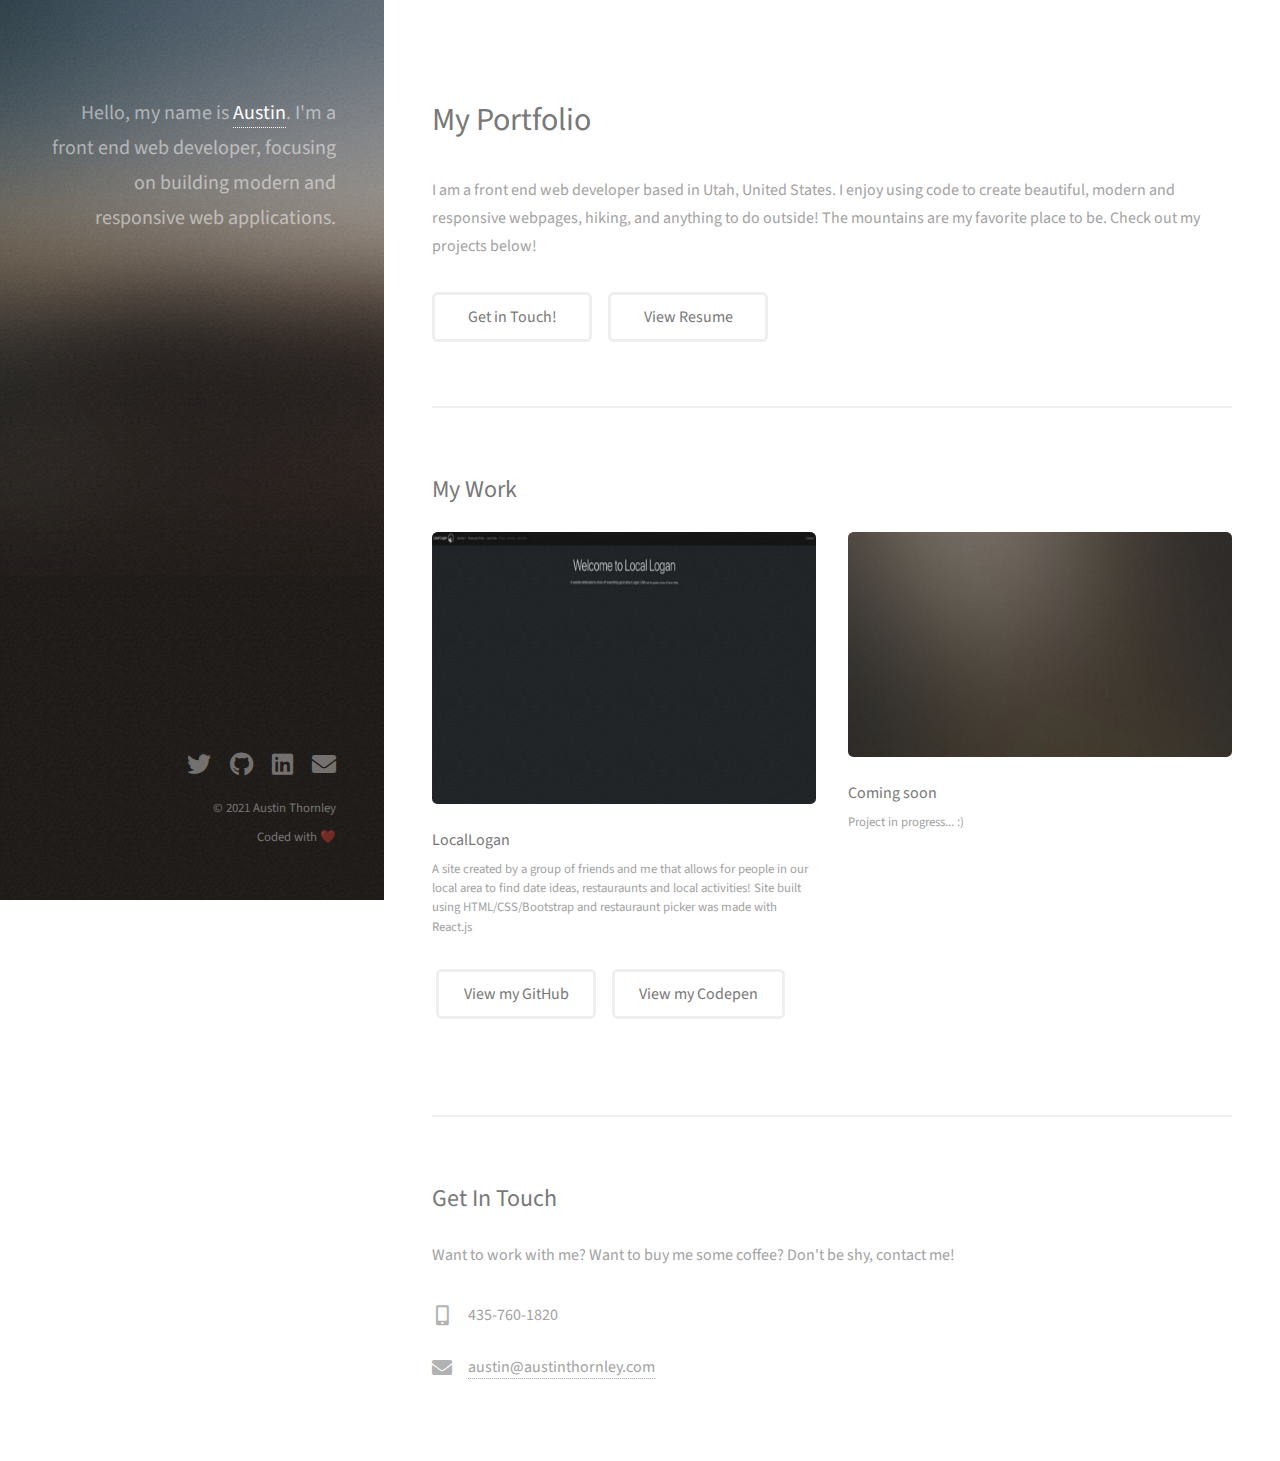
==== index.html @ a8290329 "First commit" ====
<!DOCTYPE html>
<html>
  <head>
    <title>AustinThornley.com</title>
    <meta charset="utf-8" />
    <meta
      name="viewport"
      content="width=device-width, initial-scale=1, user-scalable=no"
    />
    <link rel="stylesheet" href="assets/css/main.css" />
  </head>
  <body class="is-preload">
    <!-- Header -->
    <header id="header">
      <div class="inner">
        <h1>
          Hello, my name is
          <strong
            ><a
              href="https://www.linkedin.com/in/austinthornley/"
              target="_blank"
              >Austin</a
            ></strong
          >. I'm a front<br />
          end web developer, focusing on building<br />
          modern and responsive web applications.
        </h1>
      </div>
    </header>

    <!-- Main -->
    <div id="main">
      <!-- One -->
      <section id="one">
        <header class="major">
          <h2>My Portfolio</h2>
        </header>
        <p>
          I am a front end web developer based in Utah, United States. I enjoy
          using code to create beautiful, modern and responsive webpages,
          hiking, and anything to do outside! The mountains are my favorite
          place to be. Check out my projects below!
        </p>
        <ul class="actions">
          <li>
            <a
              href="mailto:austin@austinthornley.com"
              class="button"
              target="_blank"
              >Get in Touch!</a
            >
          </li>
          <li>
            <a href="assets/Resume.pdf" class="button" target="_blank">View Resume</a>
          </li>
          <!-- add animation -->
        </ul>
      </section>

      <!-- Two -->
      <section id="two">
        <h2>My Work</h2>
        <div class="row">
          <article class="col-6 col-12-xsmall work-item">
            <a href="https://locallogan.com/" class="image fit thumb" target="_blank"
              ><img src="images/resized.png" alt=""
             height="272" id="locallogan"/></a>
            <h3>LocalLogan</h3>
            <p>A site created by a group of friends and me that allows for people in our local area to find date ideas, restauraunts and local activities! Site built using HTML/CSS/Bootstrap and restauraunt picker was made with React.js  </p>
          </article>
          <article class="col-6 col-12-xsmall work-item">
            <a href="#" class="image fit thumb"
              ><img src="images/thumbs/02.jpg" alt=""
            /></a>
            <h3>Coming soon</h3>
            <p>Project in progress... :)</p>
          </article>
          <!-- <article class="col-6 col-12-xsmall work-item">
            <a href="#" class="image fit thumb"
              ><img src="images/thumbs/03.jpg" alt=""
            /></a>
            <h3>Tortor metus commodo</h3>
            <p>Lorem ipsum dolor sit amet nisl sed nullam feugiat.</p>
          </article>
          <article class="col-6 col-12-xsmall work-item">
            <a href="codepen.io" class="image fit thumb" target="_blank"
              ><img src="images/thumbs/04.jpg" alt=""
            /></a>
            <h3>Quam neque phasellus</h3>
            <p>Lorem ipsum dolor sit amet nisl sed nullam feugiat.</p>
          </article>
          <article class="col-6 col-12-xsmall work-item">
            <a href="images/fulls/05.jpg" class="image fit thumb"
              ><img src="images/thumbs/05.jpg" alt=""
            /></a>
            <h3>Nunc enim commodo aliquet</h3>
            <p>Lorem ipsum dolor sit amet nisl sed nullam feugiat.</p>
          </article>
          <article class="col-6 col-12-xsmall work-item">
            <a href="images/fulls/06.jpg" class="image fit thumb"
              ><img src="images/thumbs/06.jpg" alt=""
            /></a>
            <h3>Risus ornare lacinia</h3>
            <p>Lorem ipsum dolor sit amet nisl sed nullam feugiat.</p>
          </article>
        </div> -->
        <ul class="actions" style="margin-left: 20px;">
          <li>
            <a
              href="https://github.com/AustinThornley"
              class="button"
              target="_blank"
              >View my GitHub</a
            >
          </li>
          <li>
            <a
              href="https://codepen.io/AustinThornley"
              class="button"
              target="_blank"
              >View my Codepen</a
            >
          </li>
        </ul>
      </section>

      <!-- Three -->
      <section id="three">
        <h2>Get In Touch</h2>
        <p>
          Want to work with me? Want to buy me some coffee? Don't be shy, contact me!
        </p>
        <div class="row">
          <div class="col-4 col-12-small">
            <ul class="labeled-icons">
              <li>
                <h3 class="icon solid fa-mobile-alt">
                  <span class="label">Phone</span>
                </h3>
                435-760-1820
              </li>
              <li>
                <h3 class="icon solid fa-envelope">
                  <span class="label">Email</span>
                </h3>
                <a href="mailto:austin@austinthornley.com" target="_blank"
                  >austin@austinthornley.com</a
                >
              </li>
            </ul>
          </div>
        </div>
      </section>
    </div>

    <!-- Footer -->
    <footer id="footer">
      <div class="inner">
        <ul class="icons">
          <li>
            <a
              href="https://twitter.com/austinthornley"
              class="icon brands fa-twitter"
              target="_blank"
              ><span class="label">Twitter</span></a
            >
          </li>
          <li>
            <a
              href="https://github.com/AustinThornley"
              class="icon brands fa-github"
              target="_blank"
              ><span class="label">Github</span></a
            >
          </li>
          <li>
            <a
              href="https://www.linkedin.com/in/austinthornley/"
              class="icon brands fa-linkedin"
              target="_blank"
              ><span class="label">LinkedIn</span></a
            >
          </li>
          <li>
            <a
              href="mailto:austin@austinthornley.com"
              class="icon solid fa-envelope"
              target="_blank"
              ><span class="label">Email</span></a
            >
          </li>
        </ul>
        <ul class="copyright">
          <li>&copy; 2021 Austin Thornley</li>
          <li>Coded with ❤️</li>
        </ul>
      </div>
    </footer>

    <!-- Scripts -->
    <script src="assets/js/jquery.min.js"></script>
    <script src="assets/js/jquery.poptrox.min.js"></script>
    <script src="assets/js/browser.min.js"></script>
    <script src="assets/js/breakpoints.min.js"></script>
    <script src="assets/js/util.js"></script>
    <script src="assets/js/main.js"></script>
  </body>
</html>
---- assets/css/main.css ----
@import url('fontawesome-all.min.css');
@import url('https://fonts.googleapis.com/css?family=Source+Sans+Pro:400,400italic');

html,
body,
div,
span,
applet,
object,
iframe,
h1,
h2,
h3,
h4,
h5,
h6,
p,
blockquote,
pre,
a,
abbr,
acronym,
address,
big,
cite,
code,
del,
dfn,
em,
img,
ins,
kbd,
q,
s,
samp,
small,
strike,
strong,
sub,
sup,
tt,
var,
b,
u,
i,
center,
dl,
dt,
dd,
ol,
ul,
li,
fieldset,
form,
label,
legend,
table,
caption,
tbody,
tfoot,
thead,
tr,
th,
td,
article,
aside,
canvas,
details,
embed,
figure,
figcaption,
footer,
header,
hgroup,
menu,
nav,
output,
ruby,
section,
summary,
time,
mark,
audio,
video {
  margin: 0;
  padding: 0;
  border: 0;
  font-size: 100%;
  font: inherit;
  vertical-align: baseline;
}

article,
aside,
details,
figcaption,
figure,
footer,
header,
hgroup,
menu,
nav,
section {
  display: block;
}

body {
  line-height: 1;
}

ol,
ul {
  list-style: none;
}

blockquote,
q {
  quotes: none;
}

blockquote:before,
blockquote:after,
q:before,
q:after {
  content: '';
  content: none;
}

table {
  border-collapse: collapse;
  border-spacing: 0;
}

body {
  -webkit-text-size-adjust: none;
}

mark {
  background-color: transparent;
  color: inherit;
}

input::-moz-focus-inner {
  border: 0;
  padding: 0;
}

input,
select,
textarea {
  -moz-appearance: none;
  -webkit-appearance: none;
  -ms-appearance: none;
  appearance: none;
}

/* Basic */

html {
  box-sizing: border-box;
}

*,
*:before,
*:after {
  box-sizing: inherit;
}

body {
  background: #fff;
}

body.is-preload *,
body.is-preload *:before,
body.is-preload *:after {
  -moz-animation: none !important;
  -webkit-animation: none !important;
  -ms-animation: none !important;
  animation: none !important;
  -moz-transition: none !important;
  -webkit-transition: none !important;
  -ms-transition: none !important;
  transition: none !important;
}

body,
input,
select,
textarea {
  color: #a2a2a2;
  font-family: 'Source Sans Pro', Helvetica, sans-serif;
  font-size: 16pt;
  font-weight: 400;
  line-height: 1.75em;
}

a {
  -moz-transition: color 0.2s ease-in-out, border-color 0.2s ease-in-out;
  -webkit-transition: color 0.2s ease-in-out, border-color 0.2s ease-in-out;
  -ms-transition: color 0.2s ease-in-out, border-color 0.2s ease-in-out;
  transition: color 0.2s ease-in-out, border-color 0.2s ease-in-out;
  border-bottom: dotted 1px;
  color: #49bf9d;
  text-decoration: none;
}

a:hover {
  border-bottom-color: transparent;
  color: #49bf9d !important;
  text-decoration: none;
}

strong,
b {
  color: #787878;
  font-weight: 400;
}

em,
i {
  font-style: italic;
}

p {
  margin: 0 0 2em 0;
}

h1,
h2,
h3,
h4,
h5,
h6 {
  color: #787878;
  font-weight: 400;
  line-height: 1em;
  margin: 0 0 1em 0;
}

h1 a,
h2 a,
h3 a,
h4 a,
h5 a,
h6 a {
  color: inherit;
  text-decoration: none;
}

h1 {
  font-size: 2em;
  line-height: 1.5em;
}

h2 {
  font-size: 1.5em;
  line-height: 1.5em;
}

h3 {
  font-size: 1.25em;
  line-height: 1.5em;
}

h4 {
  font-size: 1.1em;
  line-height: 1.5em;
}

h5 {
  font-size: 0.9em;
  line-height: 1.5em;
}

h6 {
  font-size: 0.7em;
  line-height: 1.5em;
}

sub {
  font-size: 0.8em;
  position: relative;
  top: 0.5em;
}

sup {
  font-size: 0.8em;
  position: relative;
  top: -0.5em;
}

hr {
  border: 0;
  border-bottom: solid 2px #efefef;
  margin: 2em 0;
}

hr.major {
  margin: 3em 0;
}

blockquote {
  border-left: solid 6px #efefef;
  font-style: italic;
  margin: 0 0 2em 0;
  padding: 0.5em 0 0.5em 1.5em;
}

code {
  background: #f7f7f7;
  border-radius: 0.35em;
  border: solid 2px #efefef;
  font-family: 'Courier New', monospace;
  font-size: 0.9em;
  margin: 0 0.25em;
  padding: 0.25em 0.65em;
}

pre {
  -webkit-overflow-scrolling: touch;
  font-family: 'Courier New', monospace;
  font-size: 0.9em;
  margin: 0 0 2em 0;
}

pre code {
  display: block;
  line-height: 1.75em;
  padding: 1em 1.5em;
  overflow-x: auto;
}

.align-left {
  text-align: left;
}

.align-center {
  text-align: center;
}

.align-right {
  text-align: right;
}

/* Container */

.container {
  margin: 0 auto;
  max-width: calc(100% - 4em);
  width: 100%;
}

.container.xsmall {
  width: 25%;
}

.container.small {
  width: 50%;
}

.container.medium {
  width: 75%;
}

.container.large {
  width: 125%;
}

.container.xlarge {
  width: 150%;
}

.container.max {
  width: 100%;
}

@media screen and (max-width: 980px) {
  .container {
    width: 100% !important;
    max-width: 100% !important;
  }
}

@media screen and (max-width: 480px) {
  .container {
    max-width: calc(100% - 3em);
  }
}

/* Row */

.row {
  display: flex;
  flex-wrap: wrap;
  box-sizing: border-box;
  align-items: stretch;
}

.row > * {
  box-sizing: border-box;
}

.row.gtr-uniform > * > :last-child {
  margin-bottom: 0;
}

.row.aln-left {
  justify-content: flex-start;
}

.row.aln-center {
  justify-content: center;
}

.row.aln-right {
  justify-content: flex-end;
}

.row.aln-top {
  align-items: flex-start;
}

.row.aln-middle {
  align-items: center;
}

.row.aln-bottom {
  align-items: flex-end;
}

.row > .imp {
  order: -1;
}

.row > .col-1 {
  width: 8.33333%;
}

.row > .off-1 {
  margin-left: 8.33333%;
}

.row > .col-2 {
  width: 16.66667%;
}

.row > .off-2 {
  margin-left: 16.66667%;
}

.row > .col-3 {
  width: 25%;
}

.row > .off-3 {
  margin-left: 25%;
}

.row > .col-4 {
  width: 33.33333%;
}

.row > .off-4 {
  margin-left: 33.33333%;
}

.row > .col-5 {
  width: 41.66667%;
}

.row > .off-5 {
  margin-left: 41.66667%;
}

.row > .col-6 {
  width: 50%;
}

.row > .off-6 {
  margin-left: 50%;
}

.row > .col-7 {
  width: 58.33333%;
}

.row > .off-7 {
  margin-left: 58.33333%;
}

.row > .col-8 {
  width: 66.66667%;
}

.row > .off-8 {
  margin-left: 66.66667%;
}

.row > .col-9 {
  width: 75%;
}

.row > .off-9 {
  margin-left: 75%;
}

.row > .col-10 {
  width: 83.33333%;
}

.row > .off-10 {
  margin-left: 83.33333%;
}

.row > .col-11 {
  width: 91.66667%;
}

.row > .off-11 {
  margin-left: 91.66667%;
}

.row > .col-12 {
  width: 100%;
}

.row > .off-12 {
  margin-left: 100%;
}

.row.gtr-0 {
  margin-top: 0;
  margin-left: 0em;
}

.row.gtr-0 > * {
  padding: 0 0 0 0em;
}

.row.gtr-0.gtr-uniform {
  margin-top: 0em;
}

.row.gtr-0.gtr-uniform > * {
  padding-top: 0em;
}

.row.gtr-25 {
  margin-top: 0;
  margin-left: -0.625em;
}

.row.gtr-25 > * {
  padding: 0 0 0 0.625em;
}

.row.gtr-25.gtr-uniform {
  margin-top: -0.625em;
}

.row.gtr-25.gtr-uniform > * {
  padding-top: 0.625em;
}

.row.gtr-50 {
  margin-top: 0;
  margin-left: -1.25em;
}

.row.gtr-50 > * {
  padding: 0 0 0 1.25em;
}

.row.gtr-50.gtr-uniform {
  margin-top: -1.25em;
}

.row.gtr-50.gtr-uniform > * {
  padding-top: 1.25em;
}

.row {
  margin-top: 0;
  margin-left: -2.5em;
}

.row > * {
  padding: 0 0 0 2.5em;
}

.row.gtr-uniform {
  margin-top: -2.5em;
}

.row.gtr-uniform > * {
  padding-top: 2.5em;
}

.row.gtr-150 {
  margin-top: 0;
  margin-left: -3.75em;
}

.row.gtr-150 > * {
  padding: 0 0 0 3.75em;
}

.row.gtr-150.gtr-uniform {
  margin-top: -3.75em;
}

.row.gtr-150.gtr-uniform > * {
  padding-top: 3.75em;
}

.row.gtr-200 {
  margin-top: 0;
  margin-left: -5em;
}

.row.gtr-200 > * {
  padding: 0 0 0 5em;
}

.row.gtr-200.gtr-uniform {
  margin-top: -5em;
}

.row.gtr-200.gtr-uniform > * {
  padding-top: 5em;
}

@media screen and (max-width: 1800px) {
  .row {
    display: flex;
    flex-wrap: wrap;
    box-sizing: border-box;
    align-items: stretch;
  }

  .row > * {
    box-sizing: border-box;
  }

  .row.gtr-uniform > * > :last-child {
    margin-bottom: 0;
  }

  .row.aln-left {
    justify-content: flex-start;
  }

  .row.aln-center {
    justify-content: center;
  }

  .row.aln-right {
    justify-content: flex-end;
  }

  .row.aln-top {
    align-items: flex-start;
  }

  .row.aln-middle {
    align-items: center;
  }

  .row.aln-bottom {
    align-items: flex-end;
  }

  .row > .imp-xlarge {
    order: -1;
  }

  .row > .col-1-xlarge {
    width: 8.33333%;
  }

  .row > .off-1-xlarge {
    margin-left: 8.33333%;
  }

  .row > .col-2-xlarge {
    width: 16.66667%;
  }

  .row > .off-2-xlarge {
    margin-left: 16.66667%;
  }

  .row > .col-3-xlarge {
    width: 25%;
  }

  .row > .off-3-xlarge {
    margin-left: 25%;
  }

  .row > .col-4-xlarge {
    width: 33.33333%;
  }

  .row > .off-4-xlarge {
    margin-left: 33.33333%;
  }

  .row > .col-5-xlarge {
    width: 41.66667%;
  }

  .row > .off-5-xlarge {
    margin-left: 41.66667%;
  }

  .row > .col-6-xlarge {
    width: 50%;
  }

  .row > .off-6-xlarge {
    margin-left: 50%;
  }

  .row > .col-7-xlarge {
    width: 58.33333%;
  }

  .row > .off-7-xlarge {
    margin-left: 58.33333%;
  }

  .row > .col-8-xlarge {
    width: 66.66667%;
  }

  .row > .off-8-xlarge {
    margin-left: 66.66667%;
  }

  .row > .col-9-xlarge {
    width: 75%;
  }

  .row > .off-9-xlarge {
    margin-left: 75%;
  }

  .row > .col-10-xlarge {
    width: 83.33333%;
  }

  .row > .off-10-xlarge {
    margin-left: 83.33333%;
  }

  .row > .col-11-xlarge {
    width: 91.66667%;
  }

  .row > .off-11-xlarge {
    margin-left: 91.66667%;
  }

  .row > .col-12-xlarge {
    width: 100%;
  }

  .row > .off-12-xlarge {
    margin-left: 100%;
  }

  .row.gtr-0 {
    margin-top: 0;
    margin-left: 0em;
  }

  .row.gtr-0 > * {
    padding: 0 0 0 0em;
  }

  .row.gtr-0.gtr-uniform {
    margin-top: 0em;
  }

  .row.gtr-0.gtr-uniform > * {
    padding-top: 0em;
  }

  .row.gtr-25 {
    margin-top: 0;
    margin-left: -0.625em;
  }

  .row.gtr-25 > * {
    padding: 0 0 0 0.625em;
  }

  .row.gtr-25.gtr-uniform {
    margin-top: -0.625em;
  }

  .row.gtr-25.gtr-uniform > * {
    padding-top: 0.625em;
  }

  .row.gtr-50 {
    margin-top: 0;
    margin-left: -1.25em;
  }

  .row.gtr-50 > * {
    padding: 0 0 0 1.25em;
  }

  .row.gtr-50.gtr-uniform {
    margin-top: -1.25em;
  }

  .row.gtr-50.gtr-uniform > * {
    padding-top: 1.25em;
  }

  .row {
    margin-top: 0;
    margin-left: -2.5em;
  }

  .row > * {
    padding: 0 0 0 2.5em;
  }

  .row.gtr-uniform {
    margin-top: -2.5em;
  }

  .row.gtr-uniform > * {
    padding-top: 2.5em;
  }

  .row.gtr-150 {
    margin-top: 0;
    margin-left: -3.75em;
  }

  .row.gtr-150 > * {
    padding: 0 0 0 3.75em;
  }

  .row.gtr-150.gtr-uniform {
    margin-top: -3.75em;
  }

  .row.gtr-150.gtr-uniform > * {
    padding-top: 3.75em;
  }

  .row.gtr-200 {
    margin-top: 0;
    margin-left: -5em;
  }

  .row.gtr-200 > * {
    padding: 0 0 0 5em;
  }

  .row.gtr-200.gtr-uniform {
    margin-top: -5em;
  }

  .row.gtr-200.gtr-uniform > * {
    padding-top: 5em;
  }
}

@media screen and (max-width: 1280px) {
  .row {
    display: flex;
    flex-wrap: wrap;
    box-sizing: border-box;
    align-items: stretch;
  }

  .row > * {
    box-sizing: border-box;
  }

  .row.gtr-uniform > * > :last-child {
    margin-bottom: 0;
  }

  .row.aln-left {
    justify-content: flex-start;
  }

  .row.aln-center {
    justify-content: center;
  }

  .row.aln-right {
    justify-content: flex-end;
  }

  .row.aln-top {
    align-items: flex-start;
  }

  .row.aln-middle {
    align-items: center;
  }

  .row.aln-bottom {
    align-items: flex-end;
  }

  .row > .imp-large {
    order: -1;
  }

  .row > .col-1-large {
    width: 8.33333%;
  }

  .row > .off-1-large {
    margin-left: 8.33333%;
  }

  .row > .col-2-large {
    width: 16.66667%;
  }

  .row > .off-2-large {
    margin-left: 16.66667%;
  }

  .row > .col-3-large {
    width: 25%;
  }

  .row > .off-3-large {
    margin-left: 25%;
  }

  .row > .col-4-large {
    width: 33.33333%;
  }

  .row > .off-4-large {
    margin-left: 33.33333%;
  }

  .row > .col-5-large {
    width: 41.66667%;
  }

  .row > .off-5-large {
    margin-left: 41.66667%;
  }

  .row > .col-6-large {
    width: 50%;
  }

  .row > .off-6-large {
    margin-left: 50%;
  }

  .row > .col-7-large {
    width: 58.33333%;
  }

  .row > .off-7-large {
    margin-left: 58.33333%;
  }

  .row > .col-8-large {
    width: 66.66667%;
  }

  .row > .off-8-large {
    margin-left: 66.66667%;
  }

  .row > .col-9-large {
    width: 75%;
  }

  .row > .off-9-large {
    margin-left: 75%;
  }

  .row > .col-10-large {
    width: 83.33333%;
  }

  .row > .off-10-large {
    margin-left: 83.33333%;
  }

  .row > .col-11-large {
    width: 91.66667%;
  }

  .row > .off-11-large {
    margin-left: 91.66667%;
  }

  .row > .col-12-large {
    width: 100%;
  }

  .row > .off-12-large {
    margin-left: 100%;
  }

  .row.gtr-0 {
    margin-top: 0;
    margin-left: 0em;
  }

  .row.gtr-0 > * {
    padding: 0 0 0 0em;
  }

  .row.gtr-0.gtr-uniform {
    margin-top: 0em;
  }

  .row.gtr-0.gtr-uniform > * {
    padding-top: 0em;
  }

  .row.gtr-25 {
    margin-top: 0;
    margin-left: -0.5em;
  }

  .row.gtr-25 > * {
    padding: 0 0 0 0.5em;
  }

  .row.gtr-25.gtr-uniform {
    margin-top: -0.5em;
  }

  .row.gtr-25.gtr-uniform > * {
    padding-top: 0.5em;
  }

  .row.gtr-50 {
    margin-top: 0;
    margin-left: -1em;
  }

  .row.gtr-50 > * {
    padding: 0 0 0 1em;
  }

  .row.gtr-50.gtr-uniform {
    margin-top: -1em;
  }

  .row.gtr-50.gtr-uniform > * {
    padding-top: 1em;
  }

  .row {
    margin-top: 0;
    margin-left: -2em;
  }

  .row > * {
    padding: 0 0 0 2em;
  }

  .row.gtr-uniform {
    margin-top: -2em;
  }

  .row.gtr-uniform > * {
    padding-top: 2em;
  }

  .row.gtr-150 {
    margin-top: 0;
    margin-left: -3em;
  }

  .row.gtr-150 > * {
    padding: 0 0 0 3em;
  }

  .row.gtr-150.gtr-uniform {
    margin-top: -3em;
  }

  .row.gtr-150.gtr-uniform > * {
    padding-top: 3em;
  }

  .row.gtr-200 {
    margin-top: 0;
    margin-left: -4em;
  }

  .row.gtr-200 > * {
    padding: 0 0 0 4em;
  }

  .row.gtr-200.gtr-uniform {
    margin-top: -4em;
  }

  .row.gtr-200.gtr-uniform > * {
    padding-top: 4em;
  }
}

@media screen and (max-width: 980px) {
  .row {
    display: flex;
    flex-wrap: wrap;
    box-sizing: border-box;
    align-items: stretch;
  }

  .row > * {
    box-sizing: border-box;
  }

  .row.gtr-uniform > * > :last-child {
    margin-bottom: 0;
  }

  .row.aln-left {
    justify-content: flex-start;
  }

  .row.aln-center {
    justify-content: center;
  }

  .row.aln-right {
    justify-content: flex-end;
  }

  .row.aln-top {
    align-items: flex-start;
  }

  .row.aln-middle {
    align-items: center;
  }

  .row.aln-bottom {
    align-items: flex-end;
  }

  .row > .imp-medium {
    order: -1;
  }

  .row > .col-1-medium {
    width: 8.33333%;
  }

  .row > .off-1-medium {
    margin-left: 8.33333%;
  }

  .row > .col-2-medium {
    width: 16.66667%;
  }

  .row > .off-2-medium {
    margin-left: 16.66667%;
  }

  .row > .col-3-medium {
    width: 25%;
  }

  .row > .off-3-medium {
    margin-left: 25%;
  }

  .row > .col-4-medium {
    width: 33.33333%;
  }

  .row > .off-4-medium {
    margin-left: 33.33333%;
  }

  .row > .col-5-medium {
    width: 41.66667%;
  }

  .row > .off-5-medium {
    margin-left: 41.66667%;
  }

  .row > .col-6-medium {
    width: 50%;
  }

  .row > .off-6-medium {
    margin-left: 50%;
  }

  .row > .col-7-medium {
    width: 58.33333%;
  }

  .row > .off-7-medium {
    margin-left: 58.33333%;
  }

  .row > .col-8-medium {
    width: 66.66667%;
  }

  .row > .off-8-medium {
    margin-left: 66.66667%;
  }

  .row > .col-9-medium {
    width: 75%;
  }

  .row > .off-9-medium {
    margin-left: 75%;
  }

  .row > .col-10-medium {
    width: 83.33333%;
  }

  .row > .off-10-medium {
    margin-left: 83.33333%;
  }

  .row > .col-11-medium {
    width: 91.66667%;
  }

  .row > .off-11-medium {
    margin-left: 91.66667%;
  }

  .row > .col-12-medium {
    width: 100%;
  }

  .row > .off-12-medium {
    margin-left: 100%;
  }

  .row.gtr-0 {
    margin-top: 0;
    margin-left: 0em;
  }

  .row.gtr-0 > * {
    padding: 0 0 0 0em;
  }

  .row.gtr-0.gtr-uniform {
    margin-top: 0em;
  }

  .row.gtr-0.gtr-uniform > * {
    padding-top: 0em;
  }

  .row.gtr-25 {
    margin-top: 0;
    margin-left: -0.5em;
  }

  .row.gtr-25 > * {
    padding: 0 0 0 0.5em;
  }

  .row.gtr-25.gtr-uniform {
    margin-top: -0.5em;
  }

  .row.gtr-25.gtr-uniform > * {
    padding-top: 0.5em;
  }

  .row.gtr-50 {
    margin-top: 0;
    margin-left: -1em;
  }

  .row.gtr-50 > * {
    padding: 0 0 0 1em;
  }

  .row.gtr-50.gtr-uniform {
    margin-top: -1em;
  }

  .row.gtr-50.gtr-uniform > * {
    padding-top: 1em;
  }

  .row {
    margin-top: 0;
    margin-left: -2em;
  }

  .row > * {
    padding: 0 0 0 2em;
  }

  .row.gtr-uniform {
    margin-top: -2em;
  }

  .row.gtr-uniform > * {
    padding-top: 2em;
  }

  .row.gtr-150 {
    margin-top: 0;
    margin-left: -3em;
  }

  .row.gtr-150 > * {
    padding: 0 0 0 3em;
  }

  .row.gtr-150.gtr-uniform {
    margin-top: -3em;
  }

  .row.gtr-150.gtr-uniform > * {
    padding-top: 3em;
  }

  .row.gtr-200 {
    margin-top: 0;
    margin-left: -4em;
  }

  .row.gtr-200 > * {
    padding: 0 0 0 4em;
  }

  .row.gtr-200.gtr-uniform {
    margin-top: -4em;
  }

  .row.gtr-200.gtr-uniform > * {
    padding-top: 4em;
  }
}

@media screen and (max-width: 736px) {
  .row {
    display: flex;
    flex-wrap: wrap;
    box-sizing: border-box;
    align-items: stretch;
  }

  .row > * {
    box-sizing: border-box;
  }

  .row.gtr-uniform > * > :last-child {
    margin-bottom: 0;
  }

  .row.aln-left {
    justify-content: flex-start;
  }

  .row.aln-center {
    justify-content: center;
  }

  .row.aln-right {
    justify-content: flex-end;
  }

  .row.aln-top {
    align-items: flex-start;
  }

  .row.aln-middle {
    align-items: center;
  }

  .row.aln-bottom {
    align-items: flex-end;
  }

  .row > .imp-small {
    order: -1;
  }

  .row > .col-1-small {
    width: 8.33333%;
  }

  .row > .off-1-small {
    margin-left: 8.33333%;
  }

  .row > .col-2-small {
    width: 16.66667%;
  }

  .row > .off-2-small {
    margin-left: 16.66667%;
  }

  .row > .col-3-small {
    width: 25%;
  }

  .row > .off-3-small {
    margin-left: 25%;
  }

  .row > .col-4-small {
    width: 33.33333%;
  }

  .row > .off-4-small {
    margin-left: 33.33333%;
  }

  .row > .col-5-small {
    width: 41.66667%;
  }

  .row > .off-5-small {
    margin-left: 41.66667%;
  }

  .row > .col-6-small {
    width: 50%;
  }

  .row > .off-6-small {
    margin-left: 50%;
  }

  .row > .col-7-small {
    width: 58.33333%;
  }

  .row > .off-7-small {
    margin-left: 58.33333%;
  }

  .row > .col-8-small {
    width: 66.66667%;
  }

  .row > .off-8-small {
    margin-left: 66.66667%;
  }

  .row > .col-9-small {
    width: 75%;
  }

  .row > .off-9-small {
    margin-left: 75%;
  }

  .row > .col-10-small {
    width: 83.33333%;
  }

  .row > .off-10-small {
    margin-left: 83.33333%;
  }

  .row > .col-11-small {
    width: 91.66667%;
  }

  .row > .off-11-small {
    margin-left: 91.66667%;
  }

  .row > .col-12-small {
    width: 100%;
  }

  .row > .off-12-small {
    margin-left: 100%;
  }

  .row.gtr-0 {
    margin-top: 0;
    margin-left: 0em;
  }

  .row.gtr-0 > * {
    padding: 0 0 0 0em;
  }

  .row.gtr-0.gtr-uniform {
    margin-top: 0em;
  }

  .row.gtr-0.gtr-uniform > * {
    padding-top: 0em;
  }

  .row.gtr-25 {
    margin-top: 0;
    margin-left: -0.375em;
  }

  .row.gtr-25 > * {
    padding: 0 0 0 0.375em;
  }

  .row.gtr-25.gtr-uniform {
    margin-top: -0.375em;
  }

  .row.gtr-25.gtr-uniform > * {
    padding-top: 0.375em;
  }

  .row.gtr-50 {
    margin-top: 0;
    margin-left: -0.75em;
  }

  .row.gtr-50 > * {
    padding: 0 0 0 0.75em;
  }

  .row.gtr-50.gtr-uniform {
    margin-top: -0.75em;
  }

  .row.gtr-50.gtr-uniform > * {
    padding-top: 0.75em;
  }

  .row {
    margin-top: 0;
    margin-left: -1.5em;
  }

  .row > * {
    padding: 0 0 0 1.5em;
  }

  .row.gtr-uniform {
    margin-top: -1.5em;
  }

  .row.gtr-uniform > * {
    padding-top: 1.5em;
  }

  .row.gtr-150 {
    margin-top: 0;
    margin-left: -2.25em;
  }

  .row.gtr-150 > * {
    padding: 0 0 0 2.25em;
  }

  .row.gtr-150.gtr-uniform {
    margin-top: -2.25em;
  }

  .row.gtr-150.gtr-uniform > * {
    padding-top: 2.25em;
  }

  .row.gtr-200 {
    margin-top: 0;
    margin-left: -3em;
  }

  .row.gtr-200 > * {
    padding: 0 0 0 3em;
  }

  .row.gtr-200.gtr-uniform {
    margin-top: -3em;
  }

  .row.gtr-200.gtr-uniform > * {
    padding-top: 3em;
  }
}

@media screen and (max-width: 480px) {
  .row {
    display: flex;
    flex-wrap: wrap;
    box-sizing: border-box;
    align-items: stretch;
  }

  .row > * {
    box-sizing: border-box;
  }

  .row.gtr-uniform > * > :last-child {
    margin-bottom: 0;
  }

  .row.aln-left {
    justify-content: flex-start;
  }

  .row.aln-center {
    justify-content: center;
  }

  .row.aln-right {
    justify-content: flex-end;
  }

  .row.aln-top {
    align-items: flex-start;
  }

  .row.aln-middle {
    align-items: center;
  }

  .row.aln-bottom {
    align-items: flex-end;
  }

  .row > .imp-xsmall {
    order: -1;
  }

  .row > .col-1-xsmall {
    width: 8.33333%;
  }

  .row > .off-1-xsmall {
    margin-left: 8.33333%;
  }

  .row > .col-2-xsmall {
    width: 16.66667%;
  }

  .row > .off-2-xsmall {
    margin-left: 16.66667%;
  }

  .row > .col-3-xsmall {
    width: 25%;
  }

  .row > .off-3-xsmall {
    margin-left: 25%;
  }

  .row > .col-4-xsmall {
    width: 33.33333%;
  }

  .row > .off-4-xsmall {
    margin-left: 33.33333%;
  }

  .row > .col-5-xsmall {
    width: 41.66667%;
  }

  .row > .off-5-xsmall {
    margin-left: 41.66667%;
  }

  .row > .col-6-xsmall {
    width: 50%;
  }

  .row > .off-6-xsmall {
    margin-left: 50%;
  }

  .row > .col-7-xsmall {
    width: 58.33333%;
  }

  .row > .off-7-xsmall {
    margin-left: 58.33333%;
  }

  .row > .col-8-xsmall {
    width: 66.66667%;
  }

  .row > .off-8-xsmall {
    margin-left: 66.66667%;
  }

  .row > .col-9-xsmall {
    width: 75%;
  }

  .row > .off-9-xsmall {
    margin-left: 75%;
  }

  .row > .col-10-xsmall {
    width: 83.33333%;
  }

  .row > .off-10-xsmall {
    margin-left: 83.33333%;
  }

  .row > .col-11-xsmall {
    width: 91.66667%;
  }

  .row > .off-11-xsmall {
    margin-left: 91.66667%;
  }

  .row > .col-12-xsmall {
    width: 100%;
  }

  .row > .off-12-xsmall {
    margin-left: 100%;
  }

  .row.gtr-0 {
    margin-top: 0;
    margin-left: 0em;
  }

  .row.gtr-0 > * {
    padding: 0 0 0 0em;
  }

  .row.gtr-0.gtr-uniform {
    margin-top: 0em;
  }

  .row.gtr-0.gtr-uniform > * {
    padding-top: 0em;
  }

  .row.gtr-25 {
    margin-top: 0;
    margin-left: -0.375em;
  }

  .row.gtr-25 > * {
    padding: 0 0 0 0.375em;
  }

  .row.gtr-25.gtr-uniform {
    margin-top: -0.375em;
  }

  .row.gtr-25.gtr-uniform > * {
    padding-top: 0.375em;
  }

  .row.gtr-50 {
    margin-top: 0;
    margin-left: -0.75em;
  }

  .row.gtr-50 > * {
    padding: 0 0 0 0.75em;
  }

  .row.gtr-50.gtr-uniform {
    margin-top: -0.75em;
  }

  .row.gtr-50.gtr-uniform > * {
    padding-top: 0.75em;
  }

  .row {
    margin-top: 0;
    margin-left: -1.5em;
  }

  .row > * {
    padding: 0 0 0 1.5em;
  }

  .row.gtr-uniform {
    margin-top: -1.5em;
  }

  .row.gtr-uniform > * {
    padding-top: 1.5em;
  }

  .row.gtr-150 {
    margin-top: 0;
    margin-left: -2.25em;
  }

  .row.gtr-150 > * {
    padding: 0 0 0 2.25em;
  }

  .row.gtr-150.gtr-uniform {
    margin-top: -2.25em;
  }

  .row.gtr-150.gtr-uniform > * {
    padding-top: 2.25em;
  }

  .row.gtr-200 {
    margin-top: 0;
    margin-left: -3em;
  }

  .row.gtr-200 > * {
    padding: 0 0 0 3em;
  }

  .row.gtr-200.gtr-uniform {
    margin-top: -3em;
  }

  .row.gtr-200.gtr-uniform > * {
    padding-top: 3em;
  }
}

/* Section/Article */

section.special,
article.special {
  text-align: center;
}

header p {
  color: #b2b2b2;
  position: relative;
  margin: 0 0 1.5em 0;
}

header h2 + p {
  font-size: 1.25em;
  margin-top: -1em;
  line-height: 1.5em;
}

header h3 + p {
  font-size: 1.1em;
  margin-top: -0.8em;
  line-height: 1.5em;
}

header h4 + p,
header h5 + p,
header h6 + p {
  font-size: 0.9em;
  margin-top: -0.6em;
  line-height: 1.5em;
}

header.major h2 {
  font-size: 2em;
}

/* Form */

form {
  margin: 0 0 2em 0;
}

label {
  color: #787878;
  display: block;
  font-size: 0.9em;
  font-weight: 400;
  margin: 0 0 1em 0;
}

input[type='text'],
input[type='password'],
input[type='email'],
select,
textarea {
  -moz-appearance: none;
  -webkit-appearance: none;
  -ms-appearance: none;
  appearance: none;
  background: #f7f7f7;
  border-radius: 0.35em;
  border: solid 2px transparent;
  color: inherit;
  display: block;
  outline: 0;
  padding: 0 0.75em;
  text-decoration: none;
  width: 100%;
}

input[type='text']:invalid,
input[type='password']:invalid,
input[type='email']:invalid,
select:invalid,
textarea:invalid {
  box-shadow: none;
}

input[type='text']:focus,
input[type='password']:focus,
input[type='email']:focus,
select:focus,
textarea:focus {
  border-color: #49bf9d;
}

select {
  background-image: url("data:image/svg+xml;charset=utf8,%3Csvg xmlns='http://www.w3.org/2000/svg' width='40' height='40' preserveAspectRatio='none' viewBox='0 0 40 40'%3E%3Cpath d='M9.4,12.3l10.4,10.4l10.4-10.4c0.2-0.2,0.5-0.4,0.9-0.4c0.3,0,0.6,0.1,0.9,0.4l3.3,3.3c0.2,0.2,0.4,0.5,0.4,0.9 c0,0.4-0.1,0.6-0.4,0.9L20.7,31.9c-0.2,0.2-0.5,0.4-0.9,0.4c-0.3,0-0.6-0.1-0.9-0.4L4.3,17.3c-0.2-0.2-0.4-0.5-0.4-0.9 c0-0.4,0.1-0.6,0.4-0.9l3.3-3.3c0.2-0.2,0.5-0.4,0.9-0.4S9.1,12.1,9.4,12.3z' fill='%23dfdfdf' /%3E%3C/svg%3E");
  background-size: 1.25rem;
  background-repeat: no-repeat;
  background-position: calc(100% - 1rem) center;
  height: 2.75em;
  padding-right: 2.75em;
  text-overflow: ellipsis;
}

select option {
  color: #787878;
  background: #fff;
}

select:focus::-ms-value {
  background-color: transparent;
}

select::-ms-expand {
  display: none;
}

input[type='text'],
input[type='password'],
input[type='email'],
select {
  height: 2.75em;
}

textarea {
  padding: 0.75em;
}

input[type='checkbox'],
input[type='radio'] {
  -moz-appearance: none;
  -webkit-appearance: none;
  -ms-appearance: none;
  appearance: none;
  display: block;
  float: left;
  margin-right: -2em;
  opacity: 0;
  width: 1em;
  z-index: -1;
}

input[type='checkbox'] + label,
input[type='radio'] + label {
  text-decoration: none;
  color: #a2a2a2;
  cursor: pointer;
  display: inline-block;
  font-size: 1em;
  font-weight: 400;
  padding-left: 2.4em;
  padding-right: 0.75em;
  position: relative;
}

input[type='checkbox'] + label:before,
input[type='radio'] + label:before {
  -moz-osx-font-smoothing: grayscale;
  -webkit-font-smoothing: antialiased;
  display: inline-block;
  font-style: normal;
  font-variant: normal;
  text-rendering: auto;
  line-height: 1;
  text-transform: none !important;
  font-family: 'Font Awesome 5 Free';
  font-weight: 900;
}

input[type='checkbox'] + label:before,
input[type='radio'] + label:before {
  background: #f7f7f7;
  border-radius: 0.35em;
  border: solid 2px transparent;
  content: '';
  display: inline-block;
  font-size: 0.8em;
  height: 2.0625em;
  left: 0;
  line-height: 1.85625em;
  position: absolute;
  text-align: center;
  top: 0;
  width: 2.0625em;
}

input[type='checkbox']:checked + label:before,
input[type='radio']:checked + label:before {
  background: #787878;
  border-color: #787878;
  color: #fff;
  content: '\f00c';
}

input[type='checkbox']:focus + label:before,
input[type='radio']:focus + label:before {
  border-color: #49bf9d;
}

input[type='checkbox'] + label:before {
  border-radius: 0.35em;
}

input[type='radio'] + label:before {
  border-radius: 100%;
}

::-webkit-input-placeholder {
  color: #b2b2b2 !important;
  opacity: 1;
}

:-moz-placeholder {
  color: #b2b2b2 !important;
  opacity: 1;
}

::-moz-placeholder {
  color: #b2b2b2 !important;
  opacity: 1;
}

:-ms-input-placeholder {
  color: #b2b2b2 !important;
  opacity: 1;
}

/* Box */

.box {
  border-radius: 0.35em;
  border: solid 2px #efefef;
  margin-bottom: 2em;
  padding: 1.5em;
}

.box > :last-child,
.box > :last-child > :last-child,
.box > :last-child > :last-child > :last-child {
  margin-bottom: 0;
}

.box.alt {
  border: 0;
  border-radius: 0;
  padding: 0;
}

/* Icon */

.icon {
  text-decoration: none;
  border-bottom: none;
  position: relative;
}

.icon:before {
  -moz-osx-font-smoothing: grayscale;
  -webkit-font-smoothing: antialiased;
  display: inline-block;
  font-style: normal;
  font-variant: normal;
  text-rendering: auto;
  line-height: 1;
  text-transform: none !important;
  font-family: 'Font Awesome 5 Free';
  font-weight: 400;
}

.icon > .label {
  display: none;
}

.icon:before {
  line-height: inherit;
}

.icon.solid:before {
  font-weight: 900;
}

.icon.brands:before {
  font-family: 'Font Awesome 5 Brands';
}

/* Image */

.image {
  border-radius: 0.35em;
  border: 0;
  display: inline-block;
  position: relative;
}

.image:before {
  -moz-transition: opacity 0.2s ease-in-out;
  -webkit-transition: opacity 0.2s ease-in-out;
  -ms-transition: opacity 0.2s ease-in-out;
  transition: opacity 0.2s ease-in-out;
  background: url('images/overlay.png');
  border-radius: 0.35em;
  content: '';
  display: block;
  height: 100%;
  left: 0;
  opacity: 0.5;
  position: absolute;
  top: 0;
  width: 100%;
}

.image.thumb {
  text-align: center;
}

.image.thumb:after {
  -moz-transition: opacity 0.2s ease-in-out;
  -webkit-transition: opacity 0.2s ease-in-out;
  -ms-transition: opacity 0.2s ease-in-out;
  transition: opacity 0.2s ease-in-out;
  border-radius: 0.35em;
  border: solid 3px rgba(255, 255, 255, 0.5);
  color: #fff;
  content: 'View';
  display: inline-block;
  font-size: 0.8em;
  font-weight: 400;
  left: 50%;
  line-height: 2.25em;
  margin: -1.25em 0 0 -3em;
  opacity: 0;
  padding: 0 1.5em;
  position: absolute;
  text-align: center;
  text-decoration: none;
  top: 50%;
  white-space: nowrap;
}

.image.thumb:hover:after {
  opacity: 1;
}

.image.thumb:hover:before {
  background: url('images/overlay.png'), url('images/overlay.png');
  /* opacity: 1; */
}

.image img {
  border-radius: 0.35em;
  display: block;
}

.image.left {
  float: left;
  margin: 0 1.5em 1em 0;
  top: 0.25em;
}

.image.right {
  float: right;
  margin: 0 0 1em 1.5em;
  top: 0.25em;
}

.image.left,
.image.right {
  max-width: 40%;
}

.image.left img,
.image.right img {
  width: 100%;
}

.image.fit {
  display: block;
  margin: 0 0 2em 0;
  width: 100%;
}

.image.fit img {
  width: 100%;
}

.image.avatar {
  border-radius: 100%;
}

.image.avatar:before {
  display: none;
}

.image.avatar img {
  border-radius: 100%;
  width: 100%;
}

/* List */

ol {
  list-style: decimal;
  margin: 0 0 2em 0;
  padding-left: 1.25em;
}

ol li {
  padding-left: 0.25em;
}

ul {
  list-style: disc;
  margin: 0 0 2em 0;
  padding-left: 1em;
}

ul li {
  padding-left: 0.5em;
}

ul.alt {
  list-style: none;
  padding-left: 0;
}

ul.alt li {
  border-top: solid 2px #efefef;
  padding: 0.5em 0;
}

ul.alt li:first-child {
  border-top: 0;
  padding-top: 0;
}

dl {
  margin: 0 0 2em 0;
}

/* Icons */

ul.icons {
  cursor: default;
  list-style: none;
  padding-left: 0;
}

ul.icons li {
  display: inline-block;
  padding: 0 1em 0 0;
}

ul.icons li:last-child {
  padding-right: 0;
}

ul.icons li .icon:before {
  font-size: 1.5em;
}

/* Labeled Icons */

ul.labeled-icons {
  list-style: none;
  padding: 0;
}

ul.labeled-icons li {
  line-height: 1.75em;
  margin: 1.5em 0 0 0;
  padding-left: 2.25em;
  position: relative;
}

ul.labeled-icons li:first-child {
  margin-top: 0;
}

ul.labeled-icons li a {
  color: inherit;
}

ul.labeled-icons li h3 {
  color: #b2b2b2;
  left: 0;
  position: absolute;
  text-align: center;
  top: 0;
  width: 1em;
}

/* Actions */

ul.actions {
  display: -moz-flex;
  display: -webkit-flex;
  display: -ms-flex;
  display: flex;
  cursor: default;
  list-style: none;
  margin-left: -1em;
  padding-left: 0;
}

ul.actions li {
  padding: 0 0 0 1em;
  vertical-align: middle;
}

ul.actions.special {
  -moz-justify-content: center;
  -webkit-justify-content: center;
  -ms-justify-content: center;
  justify-content: center;
  width: 100%;
  margin-left: 0;
}

ul.actions.special li:first-child {
  padding-left: 0;
}

ul.actions.stacked {
  -moz-flex-direction: column;
  -webkit-flex-direction: column;
  -ms-flex-direction: column;
  flex-direction: column;
  margin-left: 0;
}

ul.actions.stacked li {
  padding: 1.3em 0 0 0;
}

ul.actions.stacked li:first-child {
  padding-top: 0;
}

ul.actions.fit {
  width: calc(100% + 1em);
}

ul.actions.fit li {
  -moz-flex-grow: 1;
  -webkit-flex-grow: 1;
  -ms-flex-grow: 1;
  flex-grow: 1;
  -moz-flex-shrink: 1;
  -webkit-flex-shrink: 1;
  -ms-flex-shrink: 1;
  flex-shrink: 1;
  width: 100%;
}

ul.actions.fit li > * {
  width: 100%;
}

ul.actions.fit.stacked {
  width: 100%;
}

@media screen and (max-width: 480px) {
  ul.actions:not(.fixed) {
    -moz-flex-direction: column;
    -webkit-flex-direction: column;
    -ms-flex-direction: column;
    flex-direction: column;
    margin-left: 0;
    width: 100% !important;
  }

  ul.actions:not(.fixed) li {
    -moz-flex-grow: 1;
    -webkit-flex-grow: 1;
    -ms-flex-grow: 1;
    flex-grow: 1;
    -moz-flex-shrink: 1;
    -webkit-flex-shrink: 1;
    -ms-flex-shrink: 1;
    flex-shrink: 1;
    padding: 1em 0 0 0;
    text-align: center;
    width: 100%;
  }

  ul.actions:not(.fixed) li > * {
    width: 100%;
  }

  ul.actions:not(.fixed) li:first-child {
    padding-top: 0;
  }

  ul.actions:not(.fixed) li input[type='submit'],
  ul.actions:not(.fixed) li input[type='reset'],
  ul.actions:not(.fixed) li input[type='button'],
  ul.actions:not(.fixed) li button,
  ul.actions:not(.fixed) li .button {
    width: 100%;
  }

  ul.actions:not(.fixed) li input[type='submit'].icon:before,
  ul.actions:not(.fixed) li input[type='reset'].icon:before,
  ul.actions:not(.fixed) li input[type='button'].icon:before,
  ul.actions:not(.fixed) li button.icon:before,
  ul.actions:not(.fixed) li .button.icon:before {
    margin-left: -0.5em;
  }
}

/* Table */

.table-wrapper {
  -webkit-overflow-scrolling: touch;
  overflow-x: auto;
}

table {
  margin: 0 0 2em 0;
  width: 100%;
}

table tbody tr {
  border: solid 1px #efefef;
  border-left: 0;
  border-right: 0;
}

table tbody tr:nth-child(2n + 1) {
  background-color: #f7f7f7;
}

table td {
  padding: 0.75em 0.75em;
}

table th {
  color: #787878;
  font-size: 0.9em;
  font-weight: 400;
  padding: 0 0.75em 0.75em 0.75em;
  text-align: left;
}

table thead {
  border-bottom: solid 2px #efefef;
}

table tfoot {
  border-top: solid 2px #efefef;
}

table.alt {
  border-collapse: separate;
}

table.alt tbody tr td {
  border: solid 2px #efefef;
  border-left-width: 0;
  border-top-width: 0;
}

table.alt tbody tr td:first-child {
  border-left-width: 2px;
}

table.alt tbody tr:first-child td {
  border-top-width: 2px;
}

table.alt thead {
  border-bottom: 0;
}

table.alt tfoot {
  border-top: 0;
}

/* Button */

input[type='submit'],
input[type='reset'],
input[type='button'],
.button {
  -moz-appearance: none;
  -webkit-appearance: none;
  -ms-appearance: none;
  appearance: none;
  -moz-transition: background-color 0.2s ease-in-out, color 0.2s ease-in-out,
    border-color 0.2s ease-in-out;
  -webkit-transition: background-color 0.2s ease-in-out, color 0.2s ease-in-out,
    border-color 0.2s ease-in-out;
  -ms-transition: background-color 0.2s ease-in-out, color 0.2s ease-in-out,
    border-color 0.2s ease-in-out;
  transition: background-color 0.2s ease-in-out, color 0.2s ease-in-out,
    border-color 0.2s ease-in-out;
  background-color: transparent;
  border-radius: 0.35em;
  border: solid 3px #efefef;
  color: #787878 !important;
  cursor: pointer;
  display: inline-block;
  font-weight: 400;
  height: 3.15em;
  height: calc(2.75em + 6px);
  line-height: 2.75em;
  min-width: 10em;
  padding: 0 1.5em;
  text-align: center;
  text-decoration: none;
  white-space: nowrap;
}

input[type='submit']:hover,
input[type='reset']:hover,
input[type='button']:hover,
.button:hover {
  border-color: #49bf9d;
  color: #49bf9d !important;
}

input[type='submit']:active,
input[type='reset']:active,
input[type='button']:active,
.button:active {
  background-color: rgba(73, 191, 157, 0.1);
  border-color: #49bf9d;
  color: #49bf9d !important;
}

input[type='submit'].icon,
input[type='reset'].icon,
input[type='button'].icon,
.button.icon {
  padding-left: 1.35em;
}

input[type='submit'].icon:before,
input[type='reset'].icon:before,
input[type='button'].icon:before,
.button.icon:before {
  margin-right: 0.5em;
}

input[type='submit'].fit,
input[type='reset'].fit,
input[type='button'].fit,
.button.fit {
  min-width: 0;
  width: 100%;
}

input[type='submit'].small,
input[type='reset'].small,
input[type='button'].small,
.button.small {
  font-size: 0.8em;
}

input[type='submit'].large,
input[type='reset'].large,
input[type='button'].large,
.button.large {
  font-size: 1.35em;
}

input[type='submit'].primary,
input[type='reset'].primary,
input[type='button'].primary,
.button.primary {
  background-color: #49bf9d;
  border-color: #49bf9d;
  color: #ffffff !important;
}

input[type='submit'].primary:hover,
input[type='reset'].primary:hover,
input[type='button'].primary:hover,
.button.primary:hover {
  background-color: #5cc6a7;
  border-color: #5cc6a7;
}

input[type='submit'].primary:active,
input[type='reset'].primary:active,
input[type='button'].primary:active,
.button.primary:active {
  background-color: #3eb08f;
  border-color: #3eb08f;
}

input[type='submit'].disabled,
input[type='submit']:disabled,
input[type='reset'].disabled,
input[type='reset']:disabled,
input[type='button'].disabled,
input[type='button']:disabled,
.button.disabled,
.button:disabled {
  background-color: #e7e7e7 !important;
  border-color: #e7e7e7 !important;
  color: #b2b2b2 !important;
  cursor: default;
}

/* Work Item */

.work-item {
  margin: 0 0 2em 0;
}

.work-item .image {
  margin: 0 0 1.5em 0;
}

.work-item h3 {
  font-size: 1em;
  margin: 0 0 0.5em 0;
}

.work-item p {
  font-size: 0.8em;
  line-height: 1.5em;
  margin: 0;
}

/* Header */

#header {
  display: -moz-flex;
  display: -webkit-flex;
  display: -ms-flex;
  display: flex;
  -moz-flex-direction: column;
  -webkit-flex-direction: column;
  -ms-flex-direction: column;
  flex-direction: column;
  -moz-align-items: -moz-flex-end;
  -webkit-align-items: -webkit-flex-end;
  -ms-align-items: -ms-flex-end;
  align-items: flex-end;
  -moz-justify-content: space-between;
  -webkit-justify-content: space-between;
  -ms-justify-content: space-between;
  justify-content: space-between;
  background-color: #1f1815;
  background-attachment: scroll, scroll;
  background-image: url('images/overlay.png'), url('../../images/bg.jpg');
  background-position: top left, top left;
  background-repeat: repeat, no-repeat;
  background-size: auto, 150%;
  color: rgba(255, 255, 255, 0.5);
  height: 100%;
  left: 0;
  padding: 8em 4em;
  position: fixed;
  text-align: right;
  top: 0;
  width: 35%;
}

#header > * {
  -moz-flex-shrink: 0;
  -webkit-flex-shrink: 0;
  -ms-flex-shrink: 0;
  flex-shrink: 0;
  width: 100%;
}

#header > .inner {
  -moz-flex-grow: 1;
  -webkit-flex-grow: 1;
  -ms-flex-grow: 1;
  flex-grow: 1;
  margin: 0 0 2em 0;
}

#header strong,
#header b {
  color: #ffffff;
}

#header h2,
#header h3,
#header h4,
#header h5,
#header h6 {
  color: #ffffff;
}

#header h1 {
  color: rgba(255, 255, 255, 0.5);
  font-size: 1.35em;
  line-height: 1.75em;
  margin: 0;
}

#header .image.avatar {
  margin: 0 0 1em 0;
  width: 6.25em;
}

/* Footer */

#footer .icons {
  margin: 1em 0 0 0;
}

#footer .icons a {
  color: rgba(255, 255, 255, 0.4);
}

#footer .copyright {
  color: rgba(255, 255, 255, 0.4);
  font-size: 0.8em;
  list-style: none;
  margin: 1em 0 0 0;
  padding: 0;
}

#footer .copyright li {
  border-left: solid 1px rgba(255, 255, 255, 0.25);
  display: inline-block;
  line-height: 1em;
  margin-left: 0.75em;
  padding-left: 0.75em;
}

#footer .copyright li:first-child {
  border-left: 0;
  margin-left: 0;
  padding-left: 0;
}

#footer .copyright li a {
  color: inherit;
}

/* Main */

#main {
  margin-left: 35%;
  max-width: 54em;
  padding: 8em 4em 4em 4em;
  width: calc(100% - 35%);
}

#main > section {
  border-top: solid 2px #efefef;
  margin: 4em 0 0 0;
  padding: 4em 0 0 0;
}

#main > section:first-child {
  border-top: 0;
  margin-top: 0;
  padding-top: 0;
}

/* Poptrox */

@-moz-keyframes spin {
  0% {
    -moz-transform: rotate(0deg);
    -webkit-transform: rotate(0deg);
    -ms-transform: rotate(0deg);
    transform: rotate(0deg);
  }

  100% {
    -moz-transform: rotate(360deg);
    -webkit-transform: rotate(360deg);
    -ms-transform: rotate(360deg);
    transform: rotate(360deg);
  }
}

@-webkit-keyframes spin {
  0% {
    -moz-transform: rotate(0deg);
    -webkit-transform: rotate(0deg);
    -ms-transform: rotate(0deg);
    transform: rotate(0deg);
  }

  100% {
    -moz-transform: rotate(360deg);
    -webkit-transform: rotate(360deg);
    -ms-transform: rotate(360deg);
    transform: rotate(360deg);
  }
}

@-ms-keyframes spin {
  0% {
    -moz-transform: rotate(0deg);
    -webkit-transform: rotate(0deg);
    -ms-transform: rotate(0deg);
    transform: rotate(0deg);
  }

  100% {
    -moz-transform: rotate(360deg);
    -webkit-transform: rotate(360deg);
    -ms-transform: rotate(360deg);
    transform: rotate(360deg);
  }
}

@keyframes spin {
  0% {
    -moz-transform: rotate(0deg);
    -webkit-transform: rotate(0deg);
    -ms-transform: rotate(0deg);
    transform: rotate(0deg);
  }

  100% {
    -moz-transform: rotate(360deg);
    -webkit-transform: rotate(360deg);
    -ms-transform: rotate(360deg);
    transform: rotate(360deg);
  }
}

/* .poptrox-popup {
  -moz-box-sizing: content-box;
  -webkit-box-sizing: content-box;
  -ms-box-sizing: content-box;
  box-sizing: content-box;
  -webkit-tap-highlight-color: rgba(255, 255, 255, 0);
  background: #fff;
  border-radius: 0.35em;
  box-shadow: 0 0.1em 0.15em 0 rgba(0, 0, 0, 0.15);
  overflow: hidden;
  padding-bottom: 3em;
}

.poptrox-popup .loader {
  text-decoration: none;
  -moz-animation: spin 1s linear infinite;
  -webkit-animation: spin 1s linear infinite;
  -ms-animation: spin 1s linear infinite;
  animation: spin 1s linear infinite;
  font-size: 1.5em;
  height: 1em;
  left: 50%;
  line-height: 1em;
  margin: -0.5em 0 0 -0.5em;
  position: absolute;
  top: 50%;
  width: 1em;
}

.poptrox-popup .loader:before {
  -moz-osx-font-smoothing: grayscale;
  -webkit-font-smoothing: antialiased;
  display: inline-block;
  font-style: normal;
  font-variant: normal;
  text-rendering: auto;
  line-height: 1;
  text-transform: none !important;
  font-family: 'Font Awesome 5 Free';
  font-weight: 900;
}

.poptrox-popup .loader:before {
  content: '\f1ce';
}

.poptrox-popup .caption {
  background: #fff;
  bottom: 0;
  cursor: default;
  font-size: 0.9em;
  height: 3em;
  left: 0;
  line-height: 2.8em;
  position: absolute;
  text-align: center;
  width: 100%;
  z-index: 1;
}

.poptrox-popup .nav-next,
.poptrox-popup .nav-previous {
  text-decoration: none;
  -moz-transition: opacity 0.2s ease-in-out;
  -webkit-transition: opacity 0.2s ease-in-out;
  -ms-transition: opacity 0.2s ease-in-out;
  transition: opacity 0.2s ease-in-out;
  -webkit-tap-highlight-color: rgba(255, 255, 255, 0);
  background: rgba(0, 0, 0, 0.01);
  cursor: pointer;
  height: 100%;
  opacity: 0;
  position: absolute;
  top: 0;
  width: 50%;
}

.poptrox-popup .nav-next:before,
.poptrox-popup .nav-previous:before {
  -moz-osx-font-smoothing: grayscale;
  -webkit-font-smoothing: antialiased;
  display: inline-block;
  font-style: normal;
  font-variant: normal;
  text-rendering: auto;
  line-height: 1;
  text-transform: none !important;
  font-family: 'Font Awesome 5 Free';
  font-weight: 900;
}

.poptrox-popup .nav-next:before,
.poptrox-popup .nav-previous:before {
  color: #fff;
  font-size: 2.5em;
  height: 1em;
  line-height: 1em;
  margin-top: -0.75em;
  position: absolute;
  text-align: center;
  top: 50%;
  width: 1.5em;
}

.poptrox-popup .nav-next {
  right: 0;
}

.poptrox-popup .nav-next:before {
  content: '\f105';
  right: 0;
}

.poptrox-popup .nav-previous {
  left: 0;
}

.poptrox-popup .nav-previous:before {
  content: '\f104';
  left: 0;
}

.poptrox-popup .closer {
  text-decoration: none;
  -moz-transition: opacity 0.2s ease-in-out;
  -webkit-transition: opacity 0.2s ease-in-out;
  -ms-transition: opacity 0.2s ease-in-out;
  transition: opacity 0.2s ease-in-out;
  -webkit-tap-highlight-color: rgba(255, 255, 255, 0);
  color: #fff;
  height: 4em;
  line-height: 4em;
  opacity: 0;
  position: absolute;
  right: 0;
  text-align: center;
  top: 0;
  width: 4em;
  z-index: 2;
}

.poptrox-popup .closer:before {
  -moz-osx-font-smoothing: grayscale;
  -webkit-font-smoothing: antialiased;
  display: inline-block;
  font-style: normal;
  font-variant: normal;
  text-rendering: auto;
  line-height: 1;
  text-transform: none !important;
  font-family: 'Font Awesome 5 Free';
  font-weight: 900;
}

.poptrox-popup .closer:before {
  -moz-box-sizing: content-box;
  -webkit-box-sizing: content-box;
  -ms-box-sizing: content-box;
  box-sizing: content-box;
  border-radius: 100%;
  border: solid 3px rgba(255, 255, 255, 0.5);
  content: '\f00d';
  display: block;
  font-size: 1em;
  height: 1.75em;
  left: 50%;
  line-height: 1.75em;
  margin: -0.875em 0 0 -0.875em;
  position: absolute;
  top: 50%;
  width: 1.75em;
}

.poptrox-popup:hover .nav-next,
.poptrox-popup:hover .nav-previous {
  opacity: 0.5;
}

.poptrox-popup:hover .nav-next:hover,
.poptrox-popup:hover .nav-previous:hover {
  opacity: 1;
}

.poptrox-popup:hover .closer {
  opacity: 0.5;
}

.poptrox-popup:hover .closer:hover {
  opacity: 1;
} */

/* Touch */

body.is-touch .image.thumb:before {
  opacity: 0.5 !important;
}

body.is-touch .image.thumb:after {
  display: none !important;
}

body.is-touch #header {
  background-attachment: scroll;
  background-size: auto, cover;
}

body.is-touch .poptrox-popup .nav-next,
body.is-touch .poptrox-popup .nav-previous,
body.is-touch .poptrox-popup .closer {
  opacity: 1 !important;
}

/* XLarge */

@media screen and (max-width: 1800px) {
  /* Basic */

  body,
  input,
  select,
  textarea {
    font-size: 12pt;
  }
}

/* Large */

@media screen and (max-width: 1280px) {
  /* Header */

  #header {
    padding: 6em 3em 3em 3em;
    width: 30%;
  }

  #header h1 {
    font-size: 1.25em;
  }

  #header h1 br {
    display: none;
  }

  #header > .inner {
    margin-bottom: 0;
  }

  /* Footer */

  #footer .copyright li {
    border-left-width: 0;
    display: block;
    line-height: 2.25em;
    margin-left: 0;
    padding-left: 0;
  }

  /* Main */

  #main {
    margin-left: 30%;
    max-width: none;
    padding: 6em 3em 3em 3em;
    width: calc(100% - 30%);
  }
}

/* Medium */

@media screen and (max-width: 980px) {
  /* Basic */

  h1 br,
  h2 br,
  h3 br,
  h4 br,
  h5 br,
  h6 br {
    display: none;
  }

  /* List */

  ul.icons li .icon {
    font-size: 1.25em;
  }

  /* Header */

  #header {
    background-attachment: scroll;
    background-position: top left, center center;
    background-size: auto, cover;
    left: auto;
    padding: 6em 4em;
    position: relative;
    text-align: center;
    top: auto;
    width: 100%;
    display: block;
  }

  #header h1 {
    font-size: 1.75em;
  }

  #header h1 br {
    display: inline;
  }

  /* Footer */

  #footer {
    background-attachment: scroll;
    background-color: #1f1815;
    background-image: url('images/overlay.png'), url('../../images/bg.jpg');
    background-position: top left, bottom center;
    background-repeat: repeat, no-repeat;
    background-size: auto, cover;
    bottom: auto;
    left: auto;
    padding: 4em 4em 6em 4em;
    position: relative;
    text-align: center;
    width: 100%;
  }

  #footer .icons {
    margin: 0 0 1em 0;
  }

  #footer .copyright {
    margin: 0 0 1em 0;
  }

  #footer .copyright li {
    border-left-width: 1px;
    display: inline-block;
    line-height: 1em;
    margin-left: 0.75em;
    padding-left: 0.75em;
  }

  /* Main */

  #main {
    margin: 0;
    padding: 6em 4em;
    width: 100%;
  }
}

/* Small */

@media screen and (max-width: 736px) {
  /* Basic */

  h1 {
    font-size: 1.5em;
  }

  h2 {
    font-size: 1.2em;
  }

  h3 {
    font-size: 1em;
  }

  /* Section/Article */

  section.special,
  article.special {
    text-align: center;
  }

  header.major h2 {
    font-size: 1.35em;
  }

  /* List */

  ul.labeled-icons li {
    padding-left: 2em;
  }

  ul.labeled-icons li h3 {
    line-height: 1.75em;
  }

  /* Header */

  #header {
    padding: 2.25em 1.5em;
  }

  #header h1 {
    font-size: 1.35em;
  }

  /* Footer */

  #footer {
    padding: 2.25em 1.5em;
  }

  /* Main */

  #main {
    padding: 2.25em 1.5em 0.25em 1.5em;
  }

  #main > section {
    margin: 2.25em 0 0 0;
    padding: 2.25em 0 0 0;
  }

  /* Poptrox */

  .poptrox-popup {
    border-radius: 0;
  }

  .poptrox-popup .nav-next:before,
  .poptrox-popup .nav-previous:before {
    margin-top: -1em;
  }
}

/* XSmall */

@media screen and (max-width: 480px) {
  /* Header */

  #header {
    padding: 4.5em 1.5em;
  }

  #header h1 br {
    display: none;
  }

  /* Footer */

  #footer .copyright li {
    border-left-width: 0;
    display: block;
    line-height: 2.25em;
    margin-left: 0;
    padding-left: 0;
  }
}
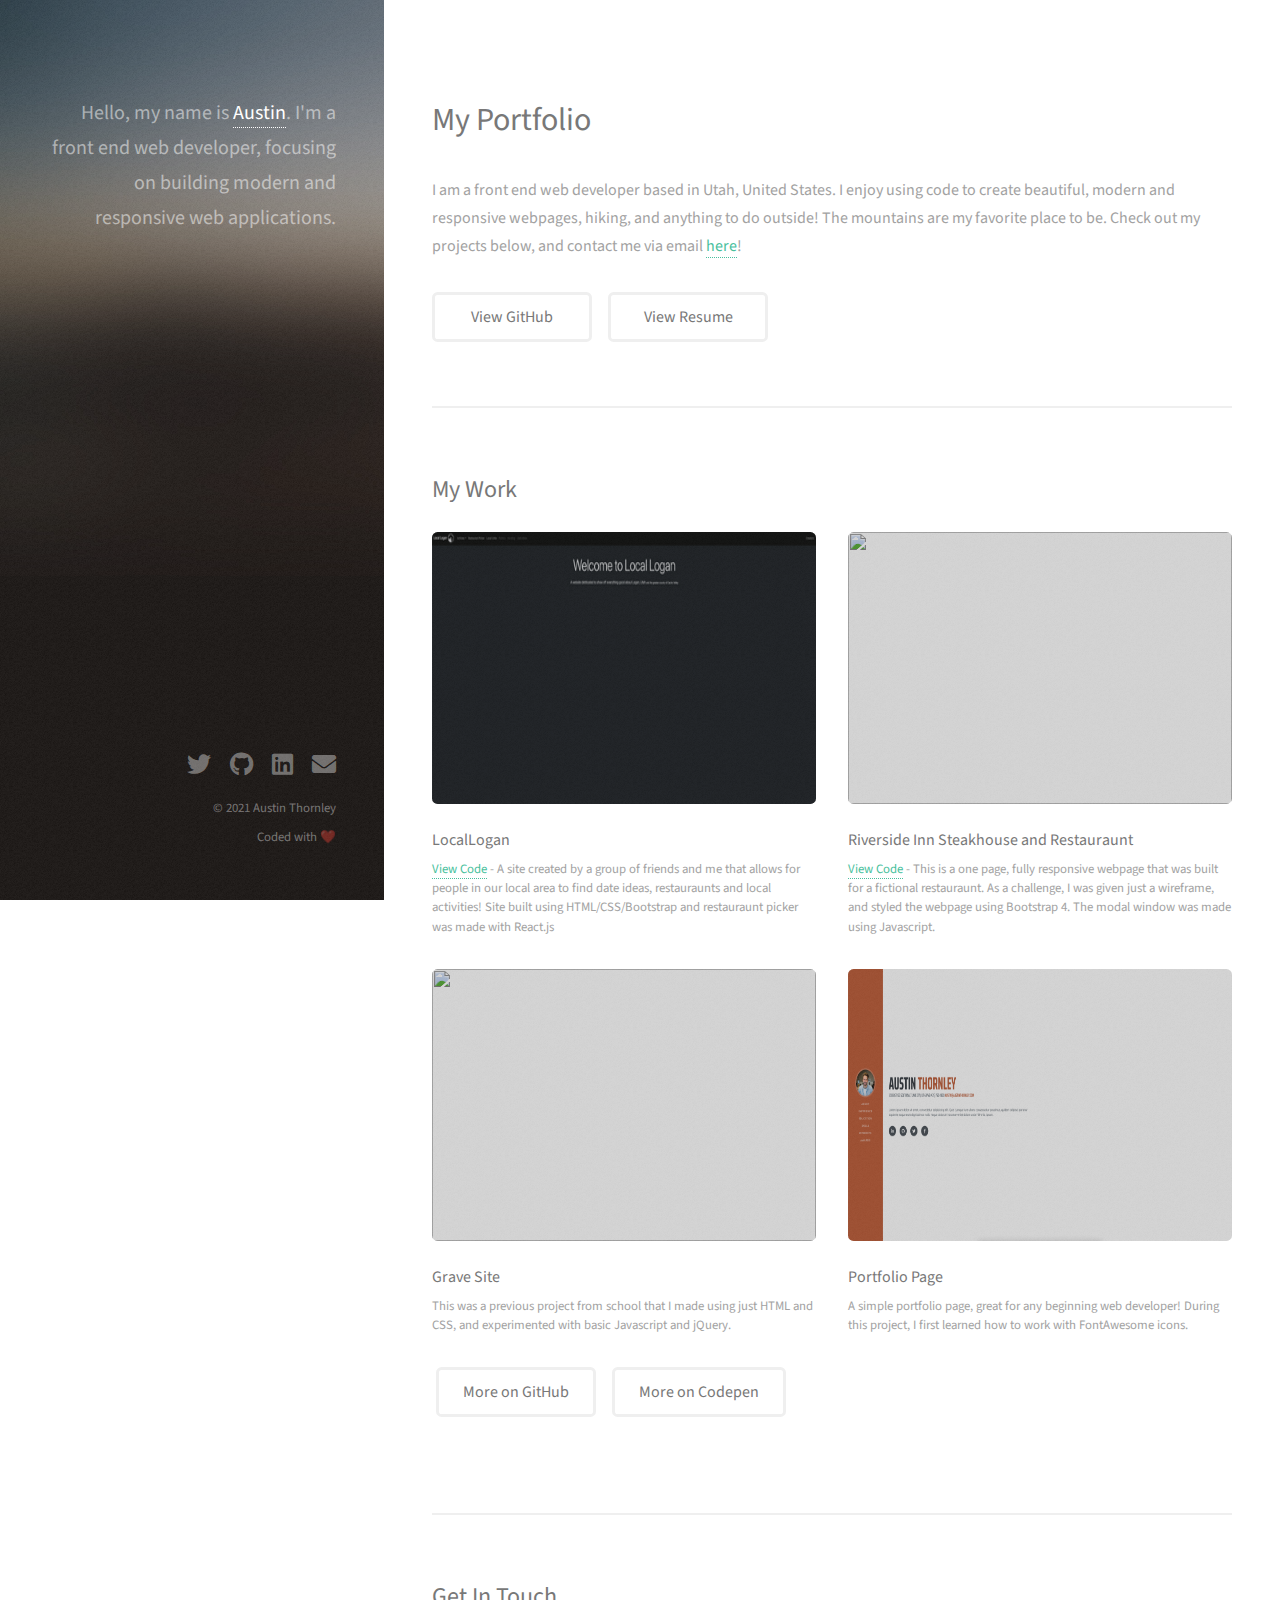
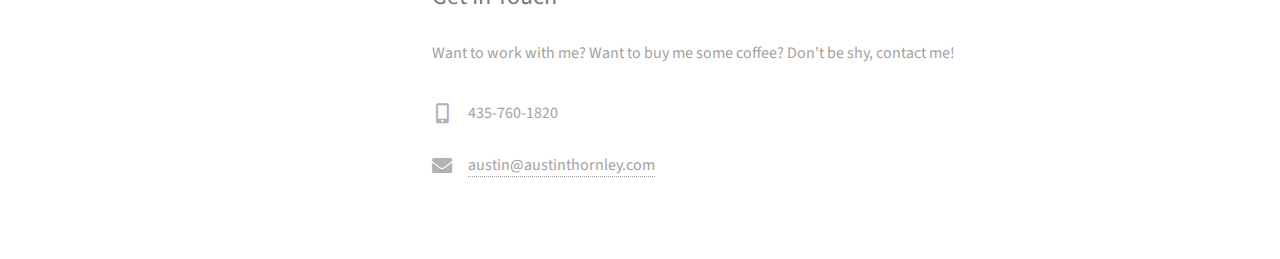
==== commit 77fd8fbb: "Added two more projects, updated file structure of website, added new contact button to header" ====
--- a/index.html
+++ b/index.html
@@ -23,7 +23,8 @@
             ></strong
           >. I'm a front<br />
           end web developer, focusing on building<br />
-          modern and responsive web applications.
+          modern and responsive web applications. <!--<br />
+					Contact me <a href="mailto:austin@austinthornley.com" target="_blank">here</a>!-->
         </h1>
       </div>
     </header>
@@ -39,15 +40,15 @@
           I am a front end web developer based in Utah, United States. I enjoy
           using code to create beautiful, modern and responsive webpages,
           hiking, and anything to do outside! The mountains are my favorite
-          place to be. Check out my projects below!
+          place to be. Check out my projects below, and contact me via email <a href="mailto:austin@austinthornley.com" target="_blank">here</a>!
         </p>
         <ul class="actions">
           <li>
             <a
-              href="mailto:austin@austinthornley.com"
+              href="https://github.com/AustinThornley"
               class="button"
               target="_blank"
-              >Get in Touch!</a
+              >View GitHub</a
             >
           </li>
           <li>
@@ -64,31 +65,32 @@
           <article class="col-6 col-12-xsmall work-item">
             <a href="https://locallogan.com/" class="image fit thumb" target="_blank"
               ><img src="images/resized.png" alt=""
-             height="272" id="locallogan"/></a>
+             height="272" class="project-image-style"/></a>
             <h3>LocalLogan</h3>
-            <p>A site created by a group of friends and me that allows for people in our local area to find date ideas, restauraunts and local activities! Site built using HTML/CSS/Bootstrap and restauraunt picker was made with React.js  </p>
-          </article>
-          <article class="col-6 col-12-xsmall work-item">
-            <a href="#" class="image fit thumb"
-              ><img src="images/thumbs/02.jpg" alt=""
-            /></a>
-            <h3>Coming soon</h3>
-            <p>Project in progress... :)</p>
-          </article>
-          <!-- <article class="col-6 col-12-xsmall work-item">
-            <a href="#" class="image fit thumb"
-              ><img src="images/thumbs/03.jpg" alt=""
-            /></a>
-            <h3>Tortor metus commodo</h3>
-            <p>Lorem ipsum dolor sit amet nisl sed nullam feugiat.</p>
-          </article>
-          <article class="col-6 col-12-xsmall work-item">
-            <a href="codepen.io" class="image fit thumb" target="_blank"
-              ><img src="images/thumbs/04.jpg" alt=""
-            /></a>
-            <h3>Quam neque phasellus</h3>
-            <p>Lorem ipsum dolor sit amet nisl sed nullam feugiat.</p>
-          </article>
+            <p><a href="https://github.com/NikhilMath/LocalLogan.com" target="_blank">View Code</a> - A site created by a group of friends and me that allows for people in our local area to find date ideas, restauraunts and local activities! Site built using HTML/CSS/Bootstrap and restauraunt picker was made with React.js  </p>
+          </article>
+          <article class="col-6 col-12-xsmall work-item">
+            <a href="projects/responsive-design/index.html" class="image fit thumb" target="_blank"
+              ><img src="images/riversideinn.png" alt="" height="272" class="project-image-style"
+            /></a>
+            <h3>Riverside Inn Steakhouse and Restauraunt</h3>
+            <p><a href="#" target="_blank">View Code</a> - This is a one page, fully responsive webpage that was built for a fictional restauraunt. As a challenge, I was given just a wireframe, and styled the webpage using Bootstrap 4. The modal window was made using Javascript.</p>
+          </article>
+          <article class="col-6 col-12-xsmall work-item">
+            <a href="projects/Graves/index.html" class="image fit thumb" target="_blank"
+              ><img src="images/graves.png" alt="" height="272" class="project-image-style"
+            /></a>
+            <h3>Grave Site</h3>
+            <p><!--<a href="#">View Code</a> - --> This was a previous project from school that I made using just HTML and CSS, and experimented with basic Javascript and jQuery.</p>
+          </article>
+          <article class="col-6 col-12-xsmall work-item">
+            <a href="projects/portfolio-landing/index.html" class="image fit thumb" target="_blank"
+              ><img src="images/portfolio.png" alt="" height="272" class="project-image-style"
+            /></a>
+            <h3>Portfolio Page</h3>
+            <p><!--<a href="#">View Code</a> - --> A simple portfolio page, great for any beginning web developer! During this project, I first learned how to work with FontAwesome icons.</p>
+          </article>
+					<!-- 
           <article class="col-6 col-12-xsmall work-item">
             <a href="images/fulls/05.jpg" class="image fit thumb"
               ><img src="images/thumbs/05.jpg" alt=""
@@ -110,7 +112,7 @@
               href="https://github.com/AustinThornley"
               class="button"
               target="_blank"
-              >View my GitHub</a
+              >More on GitHub</a
             >
           </li>
           <li>
@@ -118,7 +120,7 @@
               href="https://codepen.io/AustinThornley"
               class="button"
               target="_blank"
-              >View my Codepen</a
+              >More on Codepen</a
             >
           </li>
         </ul>
--- a/assets/css/main.css
+++ b/assets/css/main.css
@@ -3087,12 +3087,20 @@
   textarea {
     font-size: 12pt;
   }
+
+  .product-image-style {
+    height: 204px;
+  }
 }
 
 /* Large */
 
 @media screen and (max-width: 1280px) {
   /* Header */
+
+  .product-image-style {
+    height: 168px;
+  }
 
   #header {
     padding: 6em 3em 3em 3em;
@@ -3135,6 +3143,10 @@
 
 @media screen and (max-width: 980px) {
   /* Basic */
+
+  .product-image-style {
+    height: 236px;
+  }
 
   h1 br,
   h2 br,
@@ -3221,6 +3233,9 @@
 @media screen and (max-width: 736px) {
   /* Basic */
 
+  .product-image-style {
+    height: 180px;
+  }
   h1 {
     font-size: 1.5em;
   }
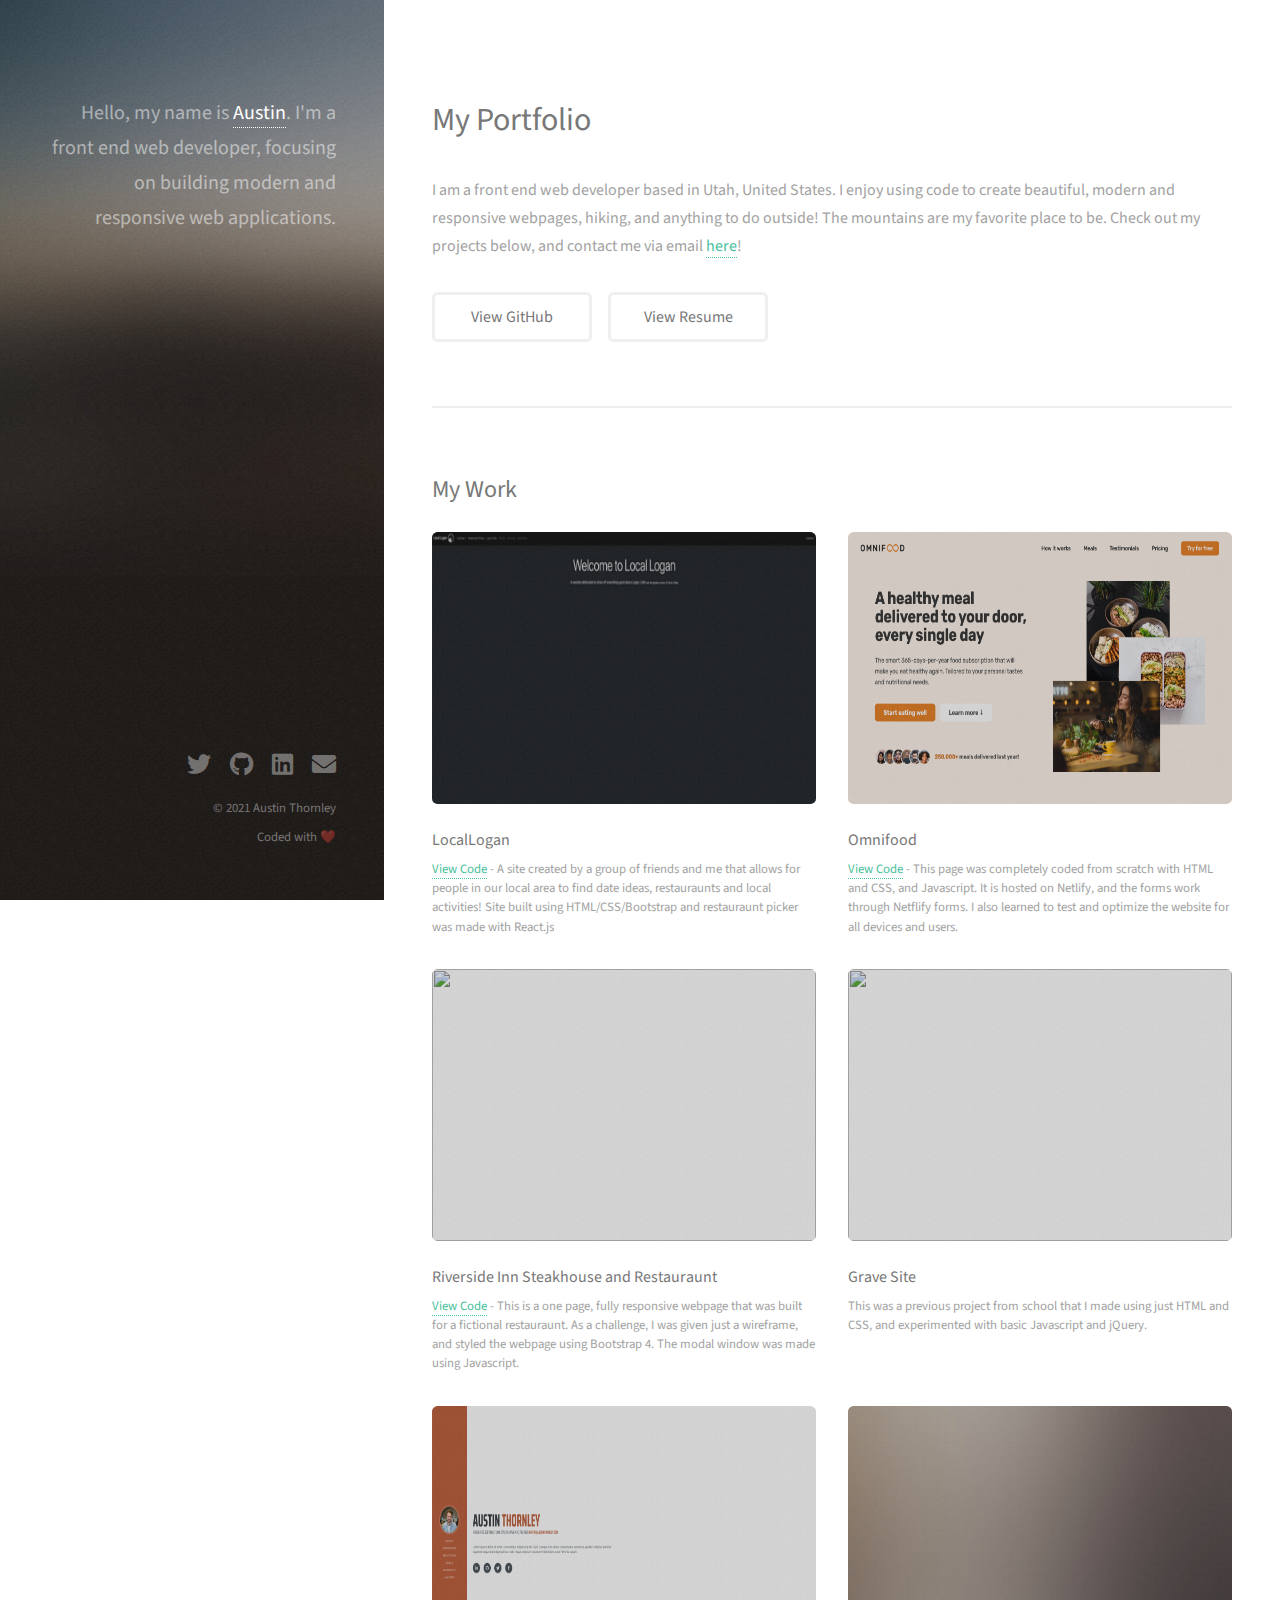
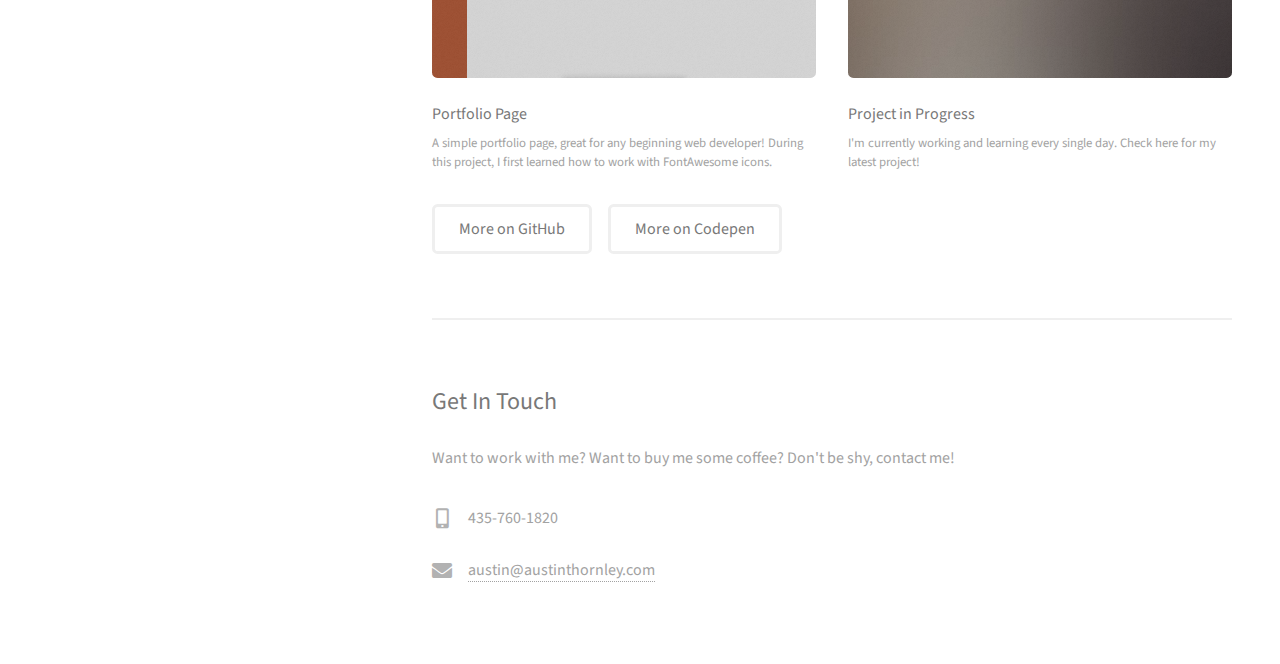
==== commit f147bb51: "added projects" ====
--- a/index.html
+++ b/index.html
@@ -23,7 +23,8 @@
             ></strong
           >. I'm a front<br />
           end web developer, focusing on building<br />
-          modern and responsive web applications. <!--<br />
+          modern and responsive web applications.
+          <!--<br />
 					Contact me <a href="mailto:austin@austinthornley.com" target="_blank">here</a>!-->
         </h1>
       </div>
@@ -40,7 +41,8 @@
           I am a front end web developer based in Utah, United States. I enjoy
           using code to create beautiful, modern and responsive webpages,
           hiking, and anything to do outside! The mountains are my favorite
-          place to be. Check out my projects below, and contact me via email <a href="mailto:austin@austinthornley.com" target="_blank">here</a>!
+          place to be. Check out my projects below, and contact me via email
+          <a href="mailto:austin@austinthornley.com" target="_blank">here</a>!
         </p>
         <ul class="actions">
           <li>
@@ -52,7 +54,9 @@
             >
           </li>
           <li>
-            <a href="assets/Resume.pdf" class="button" target="_blank">View Resume</a>
+            <a href="assets/Resume.pdf" class="button" target="_blank"
+              >View Resume</a
+            >
           </li>
           <!-- add animation -->
         </ul>
@@ -63,50 +67,123 @@
         <h2>My Work</h2>
         <div class="row">
           <article class="col-6 col-12-xsmall work-item">
-            <a href="https://locallogan.com/" class="image fit thumb" target="_blank"
-              ><img src="images/resized.png" alt=""
-             height="272" class="project-image-style"/></a>
+            <a
+              href="https://locallogan.com/"
+              class="image fit thumb"
+              target="_blank"
+              ><img
+                src="images/resized.png"
+                alt=""
+                height="272"
+                class="project-image-style"
+            /></a>
             <h3>LocalLogan</h3>
-            <p><a href="https://github.com/NikhilMath/LocalLogan.com" target="_blank">View Code</a> - A site created by a group of friends and me that allows for people in our local area to find date ideas, restauraunts and local activities! Site built using HTML/CSS/Bootstrap and restauraunt picker was made with React.js  </p>
-          </article>
-          <article class="col-6 col-12-xsmall work-item">
-            <a href="projects/responsive-design/index.html" class="image fit thumb" target="_blank"
-              ><img src="images/riversideinn.png" alt="" height="272" class="project-image-style"
+            <p>
+              <a
+                href="https://github.com/NikhilMath/LocalLogan.com"
+                target="_blank"
+                >View Code</a
+              >
+              - A site created by a group of friends and me that allows for
+              people in our local area to find date ideas, restauraunts and
+              local activities! Site built using HTML/CSS/Bootstrap and
+              restauraunt picker was made with React.js
+            </p>
+          </article>
+          <article class="col-6 col-12-xsmall work-item">
+            <a
+              href="https://austinthornley-omnifood.netlify.app/"
+              class="image fit thumb"
+              target="_blank"
+              ><img
+                src="images/omnifood.png"
+                alt=""
+                height="272"
+                class="project-image-style"
+            /></a>
+            <h3>Omnifood</h3>
+            <p>
+              <a href="https://github.com/AustinThornley/omnifood">View Code</a>
+              - This page was completely coded from scratch with HTML and CSS,
+              and Javascript. It is hosted on Netlify, and the forms work
+              through Netflify forms. I also learned to test and optimize the
+              website for all devices and users.
+            </p>
+          </article>
+          <article class="col-6 col-12-xsmall work-item">
+            <a
+              href="projects/responsive-design/index.html"
+              class="image fit thumb"
+              target="_blank"
+              ><img
+                src="images/riversideinn.png"
+                alt=""
+                height="272"
+                class="project-image-style"
             /></a>
             <h3>Riverside Inn Steakhouse and Restauraunt</h3>
-            <p><a href="#" target="_blank">View Code</a> - This is a one page, fully responsive webpage that was built for a fictional restauraunt. As a challenge, I was given just a wireframe, and styled the webpage using Bootstrap 4. The modal window was made using Javascript.</p>
-          </article>
-          <article class="col-6 col-12-xsmall work-item">
-            <a href="projects/Graves/index.html" class="image fit thumb" target="_blank"
-              ><img src="images/graves.png" alt="" height="272" class="project-image-style"
+            <p>
+              <a href="#" target="_blank">View Code</a> - This is a one page,
+              fully responsive webpage that was built for a fictional
+              restauraunt. As a challenge, I was given just a wireframe, and
+              styled the webpage using Bootstrap 4. The modal window was made
+              using Javascript.
+            </p>
+          </article>
+          <article class="col-6 col-12-xsmall work-item">
+            <a
+              href="projects/Graves/index.html"
+              class="image fit thumb"
+              target="_blank"
+              ><img
+                src="images/graves.png"
+                alt=""
+                height="272"
+                class="project-image-style"
             /></a>
             <h3>Grave Site</h3>
-            <p><!--<a href="#">View Code</a> - --> This was a previous project from school that I made using just HTML and CSS, and experimented with basic Javascript and jQuery.</p>
-          </article>
-          <article class="col-6 col-12-xsmall work-item">
-            <a href="projects/portfolio-landing/index.html" class="image fit thumb" target="_blank"
-              ><img src="images/portfolio.png" alt="" height="272" class="project-image-style"
+            <p>
+              <!--<a href="#">View Code</a> - -->
+              This was a previous project from school that I made using just
+              HTML and CSS, and experimented with basic Javascript and jQuery.
+            </p>
+          </article>
+          <article class="col-6 col-12-xsmall work-item">
+            <a
+              href="projects/portfolio-landing/index.html"
+              class="image fit thumb"
+              target="_blank"
+              ><img
+                src="images/portfolio.png"
+                alt=""
+                height="272"
+                class="project-image-style"
             /></a>
             <h3>Portfolio Page</h3>
-            <p><!--<a href="#">View Code</a> - --> A simple portfolio page, great for any beginning web developer! During this project, I first learned how to work with FontAwesome icons.</p>
-          </article>
-					<!-- 
-          <article class="col-6 col-12-xsmall work-item">
-            <a href="images/fulls/05.jpg" class="image fit thumb"
-              ><img src="images/thumbs/05.jpg" alt=""
-            /></a>
-            <h3>Nunc enim commodo aliquet</h3>
-            <p>Lorem ipsum dolor sit amet nisl sed nullam feugiat.</p>
-          </article>
-          <article class="col-6 col-12-xsmall work-item">
-            <a href="images/fulls/06.jpg" class="image fit thumb"
-              ><img src="images/thumbs/06.jpg" alt=""
-            /></a>
-            <h3>Risus ornare lacinia</h3>
-            <p>Lorem ipsum dolor sit amet nisl sed nullam feugiat.</p>
-          </article>
-        </div> -->
-        <ul class="actions" style="margin-left: 20px;">
+            <p>
+              <!--<a href="#">View Code</a> - -->
+              A simple portfolio page, great for any beginning web developer!
+              During this project, I first learned how to work with FontAwesome
+              icons.
+            </p>
+          </article>
+          <article class="col-6 col-12-xsmall work-item">
+            <a href="#" class="image fit thumb" target="_blank"
+              ><img
+                src="images/thumbs/01.jpg"
+                alt=""
+                height="272"
+                class="project-image-style"
+            /></a>
+            <h3>Project in Progress</h3>
+            <p>
+              <!--<a href="#">View Code</a> - -->
+              I'm currently working and learning every single day. Check here
+              for my latest project!
+            </p>
+          </article>
+        </div>
+        <ul class="actions">
           <li>
             <a
               href="https://github.com/AustinThornley"
@@ -130,7 +207,8 @@
       <section id="three">
         <h2>Get In Touch</h2>
         <p>
-          Want to work with me? Want to buy me some coffee? Don't be shy, contact me!
+          Want to work with me? Want to buy me some coffee? Don't be shy,
+          contact me!
         </p>
         <div class="row">
           <div class="col-4 col-12-small">
